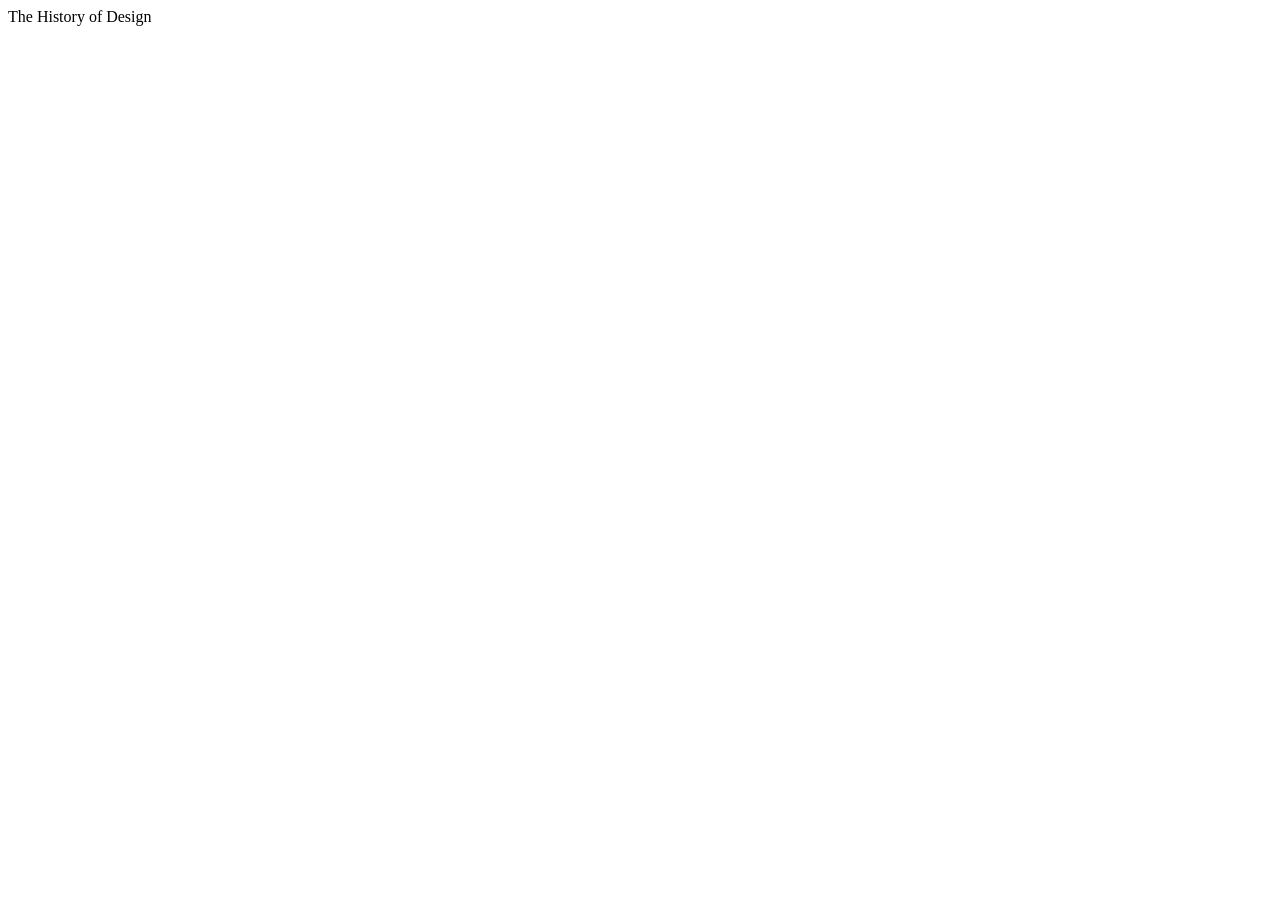
==== designers/ikko-tanaka.html @ 7e493832 "Create ikko-tanaka.html" ====
<!DOCTYPE html> 

<html lang="en-US"> 

<head> 

  <meta charset="UTF-8"> 

  <meta name="viewport" content="width=device-width, initial-scale=1.0"> 

   	 <link rel="stylesheet" href="style.css"> 

   <title>The Design of the 1960s</title> 

  </head> 

<body> 

  <header>
    <div>The History of Design</div>
  </header>

</body>
  
</html>
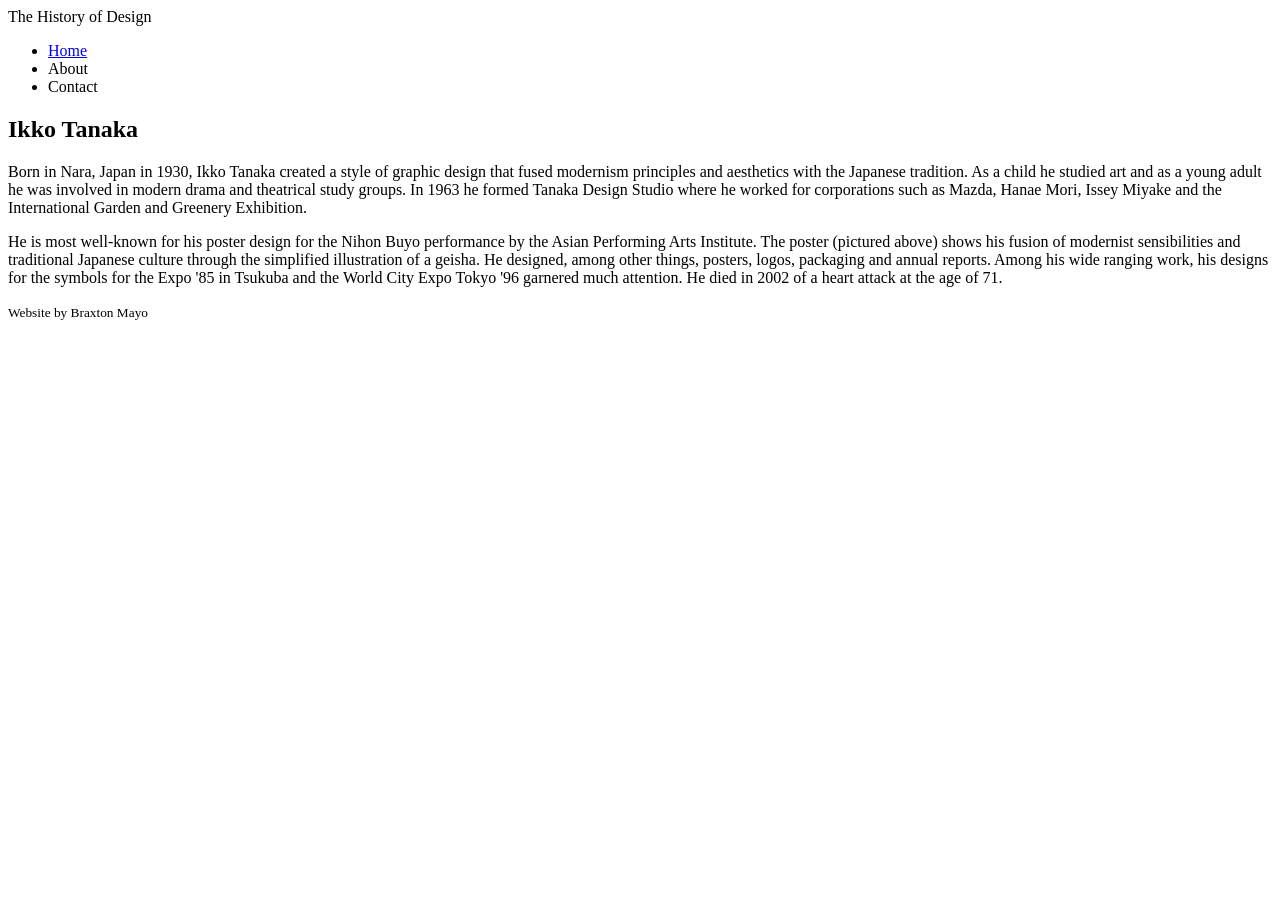
==== commit e8474dae: "Update ikko-tanaka.html" ====
--- a/designers/ikko-tanaka.html
+++ b/designers/ikko-tanaka.html
@@ -10,7 +10,7 @@
 
    	 <link rel="stylesheet" href="style.css"> 
 
-   <title>The Design of the 1960s</title> 
+   <title>Ikko Tanaka | The Design of the 1960s</title> 
 
   </head> 
 
@@ -20,6 +20,38 @@
     <div>The History of Design</div>
   </header>
 
+   <nav>
+    <ul class="sit-nav-list">
+      <li>
+        <a href="../index.html">Home</a>
+      </li>
+      <li>About</li>
+      <li>Contact</li>
+    </ul>
+  </nav>
+  
+  <main>
+    <article>
+      <h1>Ikko Tanaka</h1>
+      <p>
+      Born in Nara, Japan in 1930, Ikko Tanaka created a style of graphic design that fused modernism principles and aesthetics with the Japanese tradition. 
+      As a child he studied art and as a young adult he was involved in modern drama and theatrical study groups. 
+      In 1963 he formed Tanaka Design Studio where he worked for corporations such as Mazda, Hanae Mori, Issey Miyake and the International Garden and Greenery Exhibition.
+      </p>
+      <p>
+      He is most well-known for his poster design for the Nihon Buyo performance by the Asian Performing Arts Institute. 
+      The poster (pictured above) shows his fusion of modernist sensibilities and traditional Japanese culture through the simplified illustration of a geisha. 
+      He designed, among other things, posters, logos, packaging and annual reports. 
+      Among his wide ranging work, his designs for the symbols for the Expo '85 in Tsukuba and the World City Expo Tokyo '96 garnered much attention. 
+      He died in 2002 of a heart attack at the age of 71.
+      </p>
+    </article>
+  </main>
+  
+   <footer>
+    <small>Website by Braxton Mayo</small>
+  </footer>
+  
 </body>
   
 </html>
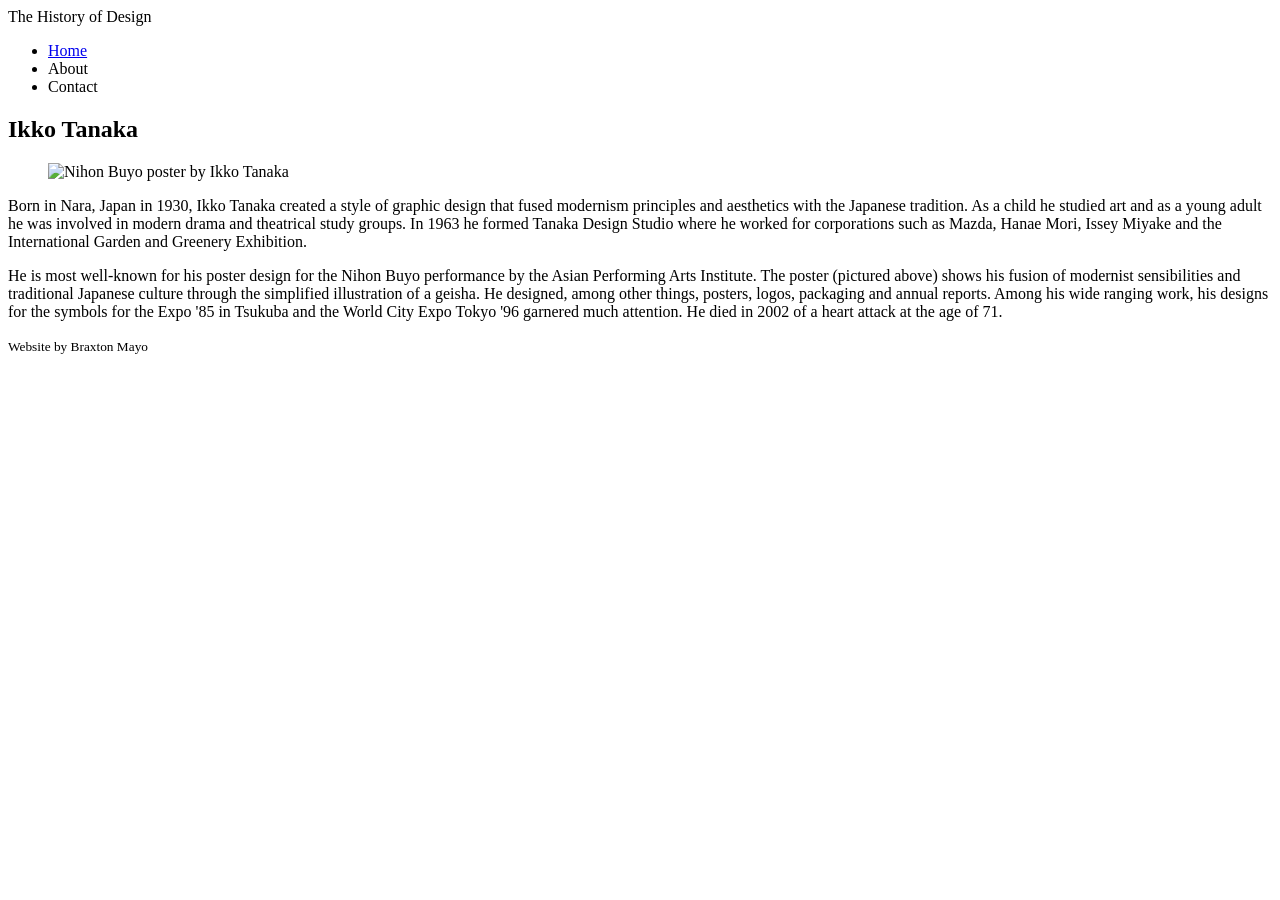
==== commit e9d3288c: "Update ikko-tanaka.html" ====
--- a/designers/ikko-tanaka.html
+++ b/designers/ikko-tanaka.html
@@ -33,6 +33,9 @@
   <main>
     <article>
       <h1>Ikko Tanaka</h1>
+      <figure class="design-example">
+				<img src="../images/nihon.jpg" alt="Nihon Buyo poster by Ikko Tanaka">
+			</figure>
       <p>
       Born in Nara, Japan in 1930, Ikko Tanaka created a style of graphic design that fused modernism principles and aesthetics with the Japanese tradition. 
       As a child he studied art and as a young adult he was involved in modern drama and theatrical study groups. 
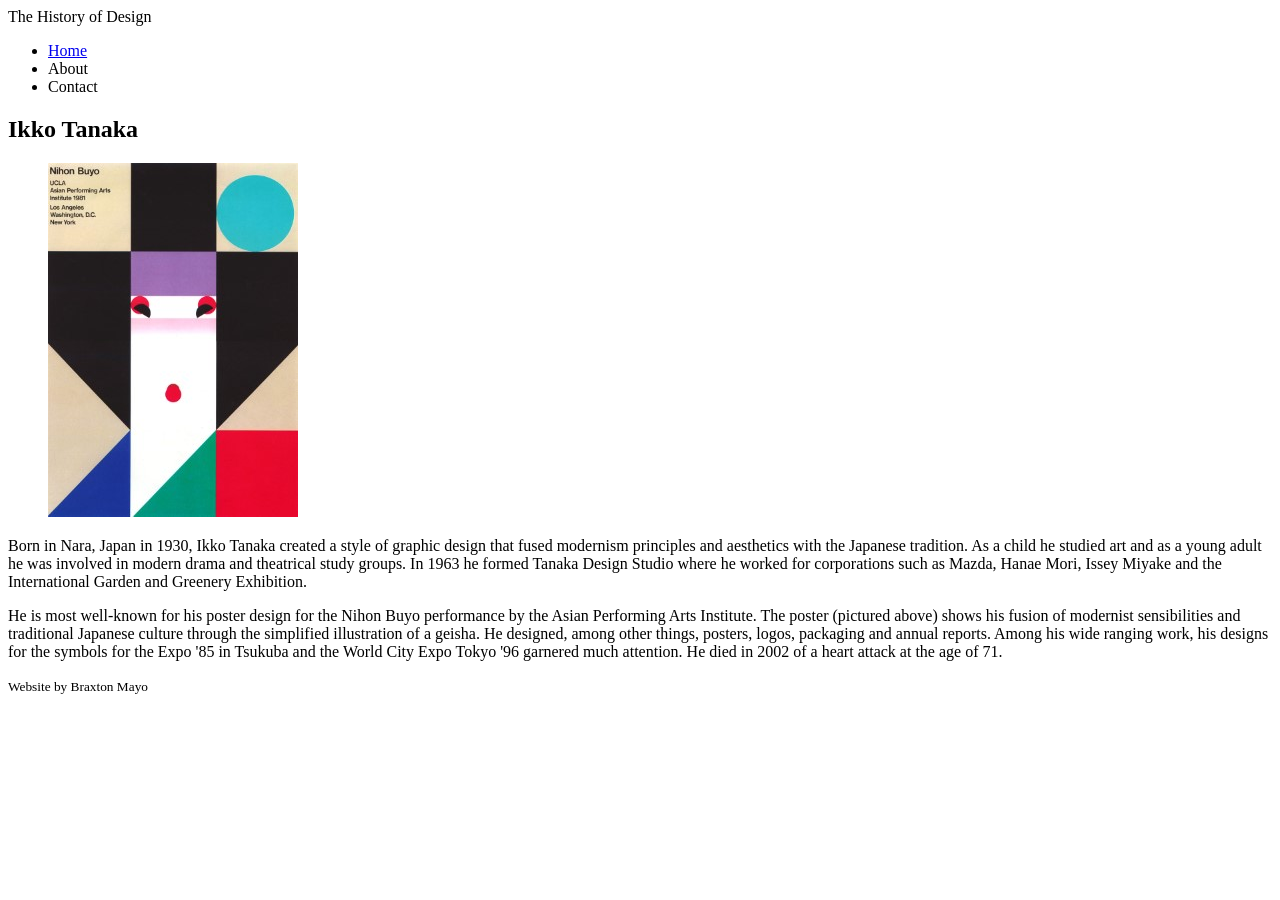
==== commit e78c7c77: "Update ikko-tanaka.html" ====
--- a/designers/ikko-tanaka.html
+++ b/designers/ikko-tanaka.html
@@ -7,7 +7,8 @@
   <meta charset="UTF-8"> 
 
   <meta name="viewport" content="width=device-width, initial-scale=1.0"> 
-
+	 <link rel="preconnect" href="https://fonts.gstatic.com">
+     <link href="https://fonts.googleapis.com/css2?family=Merriweather:ital,wght@0,400;0,700;1,400&amp;family=Oswald:wght@700&amp;display=swap" rel="stylesheet">
    	 <link rel="stylesheet" href="style.css"> 
 
    <title>Ikko Tanaka | The Design of the 1960s</title> 
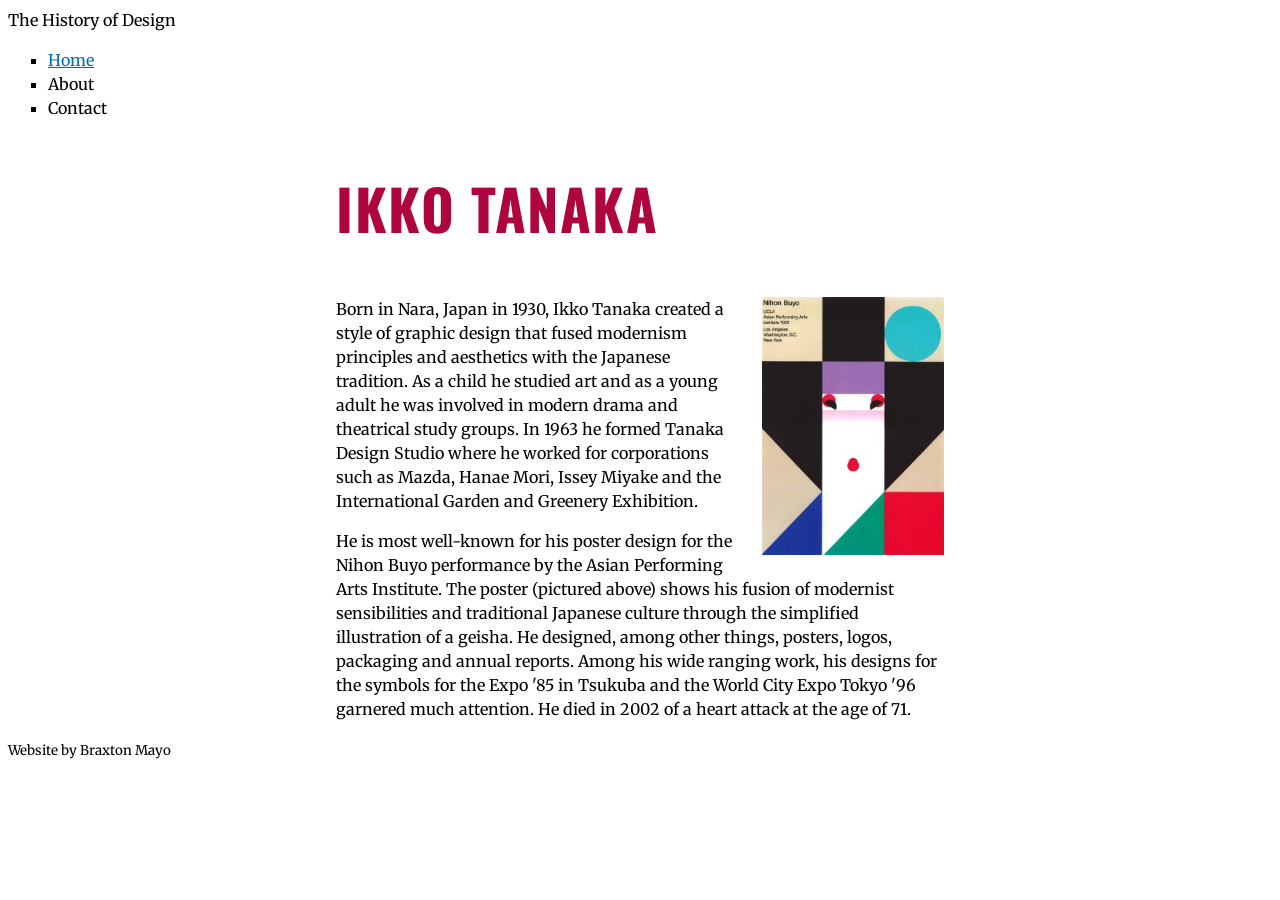
==== commit e2e659dd: "Update ikko-tanaka.html" ====
--- a/designers/ikko-tanaka.html
+++ b/designers/ikko-tanaka.html
@@ -9,7 +9,7 @@
   <meta name="viewport" content="width=device-width, initial-scale=1.0"> 
 	 <link rel="preconnect" href="https://fonts.gstatic.com">
      <link href="https://fonts.googleapis.com/css2?family=Merriweather:ital,wght@0,400;0,700;1,400&amp;family=Oswald:wght@700&amp;display=swap" rel="stylesheet">
-   	 <link rel="stylesheet" href="style.css"> 
+   	 <link rel="stylesheet" href="../style.css"> 
 
    <title>Ikko Tanaka | The Design of the 1960s</title> 
 
--- a/style.css
+++ b/style.css
@@ -0,0 +1,93 @@
+html {
+	font-family: 'Merriweather', serif;
+	line-height: 1.5;
+}
+
+h1, h2, h3 {
+	color: #AE053E;
+	font-family: 'Oswald', sans-serif;
+}
+
+h1 {
+	font-size: 3.5rem;
+	letter-spacing: .1rem;
+	text-transform: uppercase;
+}
+
+h2 {
+	border-bottom: 5px solid;
+	font-size: 2.5rem;
+	margin: 4rem 0 2rem;
+	padding-bottom: .5rem;
+}
+
+h3 {
+	font-size: 1.5rem;
+}
+
+.site-intro {
+	font-size: 1.25rem;
+}
+
+main {
+	margin: auto;
+	max-width: 38rem;
+}
+
+ul {
+	list-style-type: square;
+}
+
+ul ul {
+	list-style-type: circle;
+}
+
+ol {
+	list-style-type: decimal-leading-zero;
+}
+
+a {
+	color: #006EAC;
+}
+
+a:visited {
+	color: #2A4758;
+}
+
+a:hover {
+	background-color: #006EAC;
+	color: white;
+}
+
+a:focus {
+	background-color: #AE053E;
+	color: white;
+}
+
+a:active {
+	background-color: black;
+	color: white;
+}
+
+.site-nav-list {
+	padding-left: 0;;
+}
+
+.site-nav-list li {
+	display: inline;
+}
+
+figure {
+	margin-left: 0;
+}
+
+img {
+	display: block;
+	max-width: 100%;
+}
+
+.design-example {
+	float: right;
+	margin: 0 0 1rem 1rem;
+	max-width: 30%;
+}
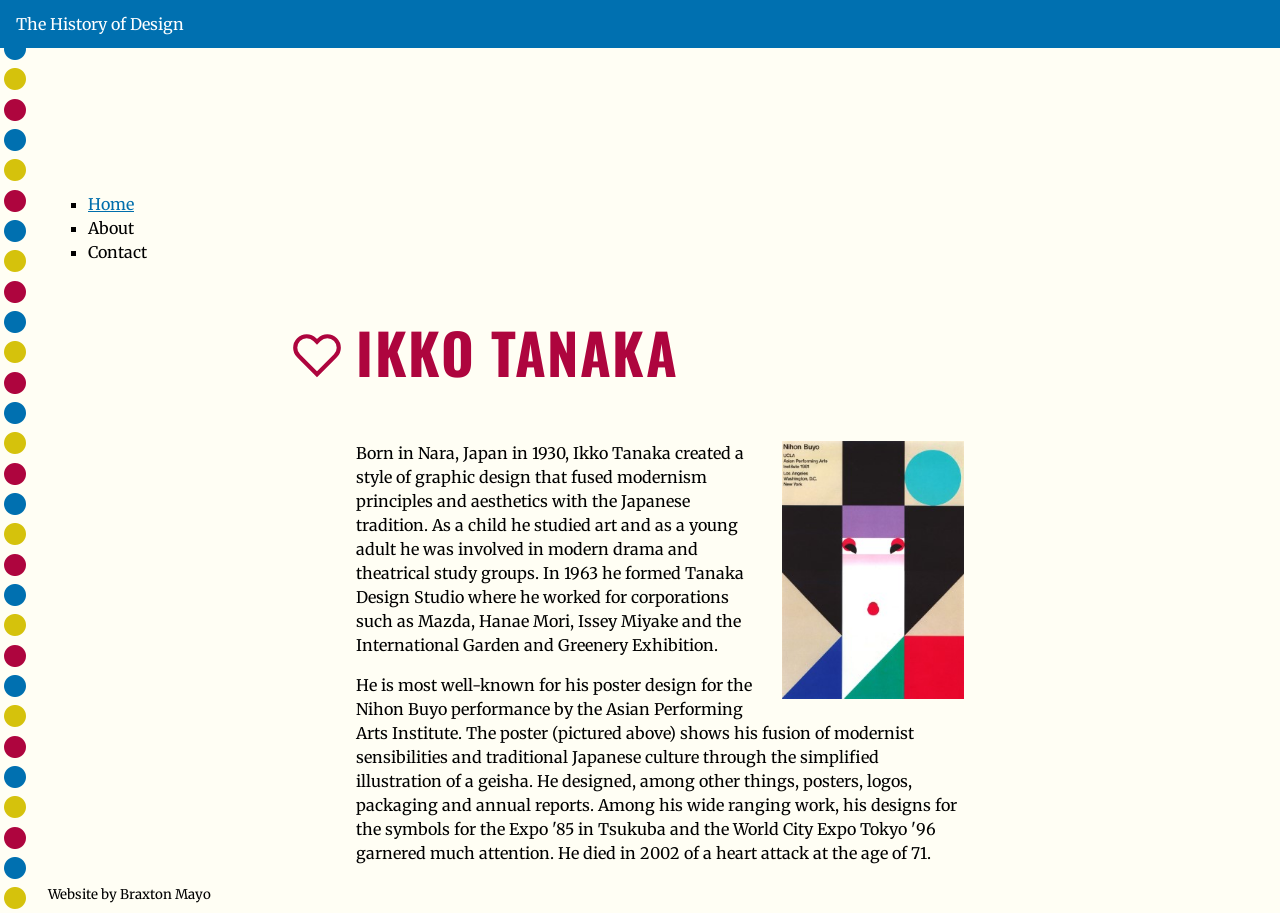
==== commit db11b868: "Update ikko-tanaka.html" ====
--- a/designers/ikko-tanaka.html
+++ b/designers/ikko-tanaka.html
@@ -34,6 +34,10 @@
   <main>
     <article>
       <h1>Ikko Tanaka</h1>
+		<svg xmlns="http://www.w3.org/2000/svg" width="50" height="50" viewBox="0 0 24 24" fill="none" stroke="currentColor" stroke-width="2" stroke-linecap="butt" stroke-linejoin="arcs" class="favorite-icon">
+<title>Favorite Icon</title>
+<path d="M20.84 4.61a5.5 5.5 0 0 0-7.78 0L12 5.67l-1.06-1.06a5.5 5.5 0 0 0-7.78 7.78l1.06 1.06L12 21.23l7.78-7.78 1.06-1.06a5.5 5.5 0 0 0 0-7.78z"></path>
+</svg>
       <figure class="design-example">
 				<img src="../images/nihon.jpg" alt="Nihon Buyo poster by Ikko Tanaka">
 			</figure>
--- a/style.css
+++ b/style.css
@@ -1,6 +1,10 @@
 html {
+	background-color: #FFFEF4;
+	background-image: url("images/dots.png");
+	background-repeat: repeat-y;
 	font-family: 'Merriweather', serif;
 	line-height: 1.5;
+	padding-left: 40px;
 }
 
 h1, h2, h3 {
@@ -91,3 +95,54 @@
 	margin: 0 0 1rem 1rem;
 	max-width: 30%;
 }
+
+.hero {
+	background-image: url("images/challenge-hero.jpg");
+	background-size: cover;
+	min-height: 38rem;
+	text-align: center;
+}
+
+.hero h1 {
+	text-shadow: 5px 5px white;
+}
+
+.call-to-action {
+	background-color: #0070B0;
+	border-radius: .5rem;
+	box-shadow: 2px 2px 6px white;
+	color: white;
+	font-weight: bold;
+	padding: 1rem 1.5rem;
+	text-decoration: none;
+}
+
+header {
+	background-color: #0070B0;
+	color: white;
+	left: 0;
+	padding: .75rem 1rem;
+	position: fixed;
+	right: 0;
+	top: 0;
+}
+
+header a {
+	color: white;
+	text-decoration: underline;
+}
+
+body {
+	margin-top: 12rem;
+}
+
+article {
+	position: relative;
+}
+
+.favorite-icon {
+	color: #AE053E;
+	left: -4rem;
+	position: absolute;
+	top: 1.2rem;
+}
